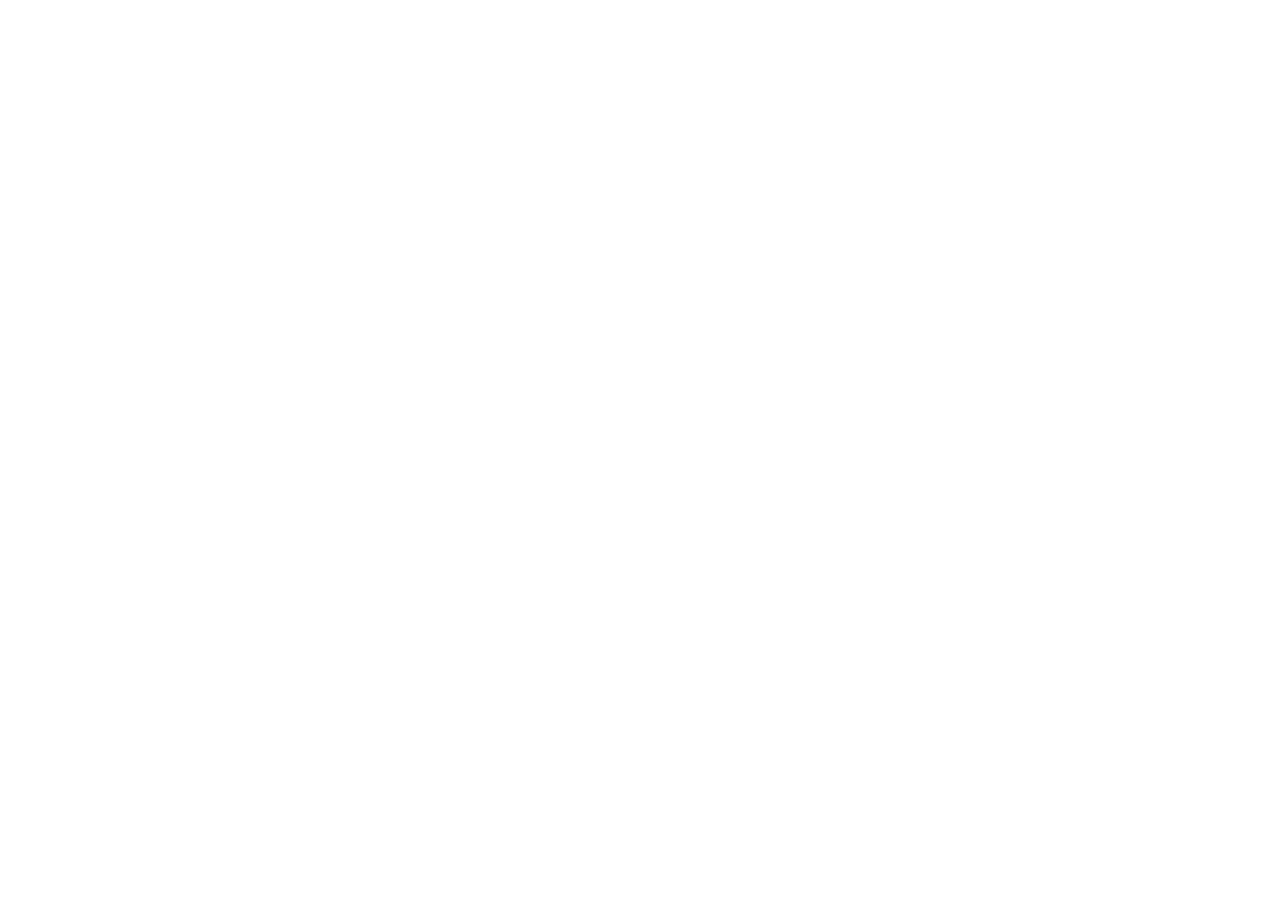
==== TRABALHO_APRESENTACAO/filmes.html @ e2dc0f0f "FIRST COMMIT" ====
<!DOCTYPE html>
<html lang="en">
<head>
    <meta charset="UTF-8">
    <meta name="viewport" content="width=device-width, initial-scale=1.0">
    <title>Filmes Preferidos</title>
</head>
<body>
    
</body>
</html>
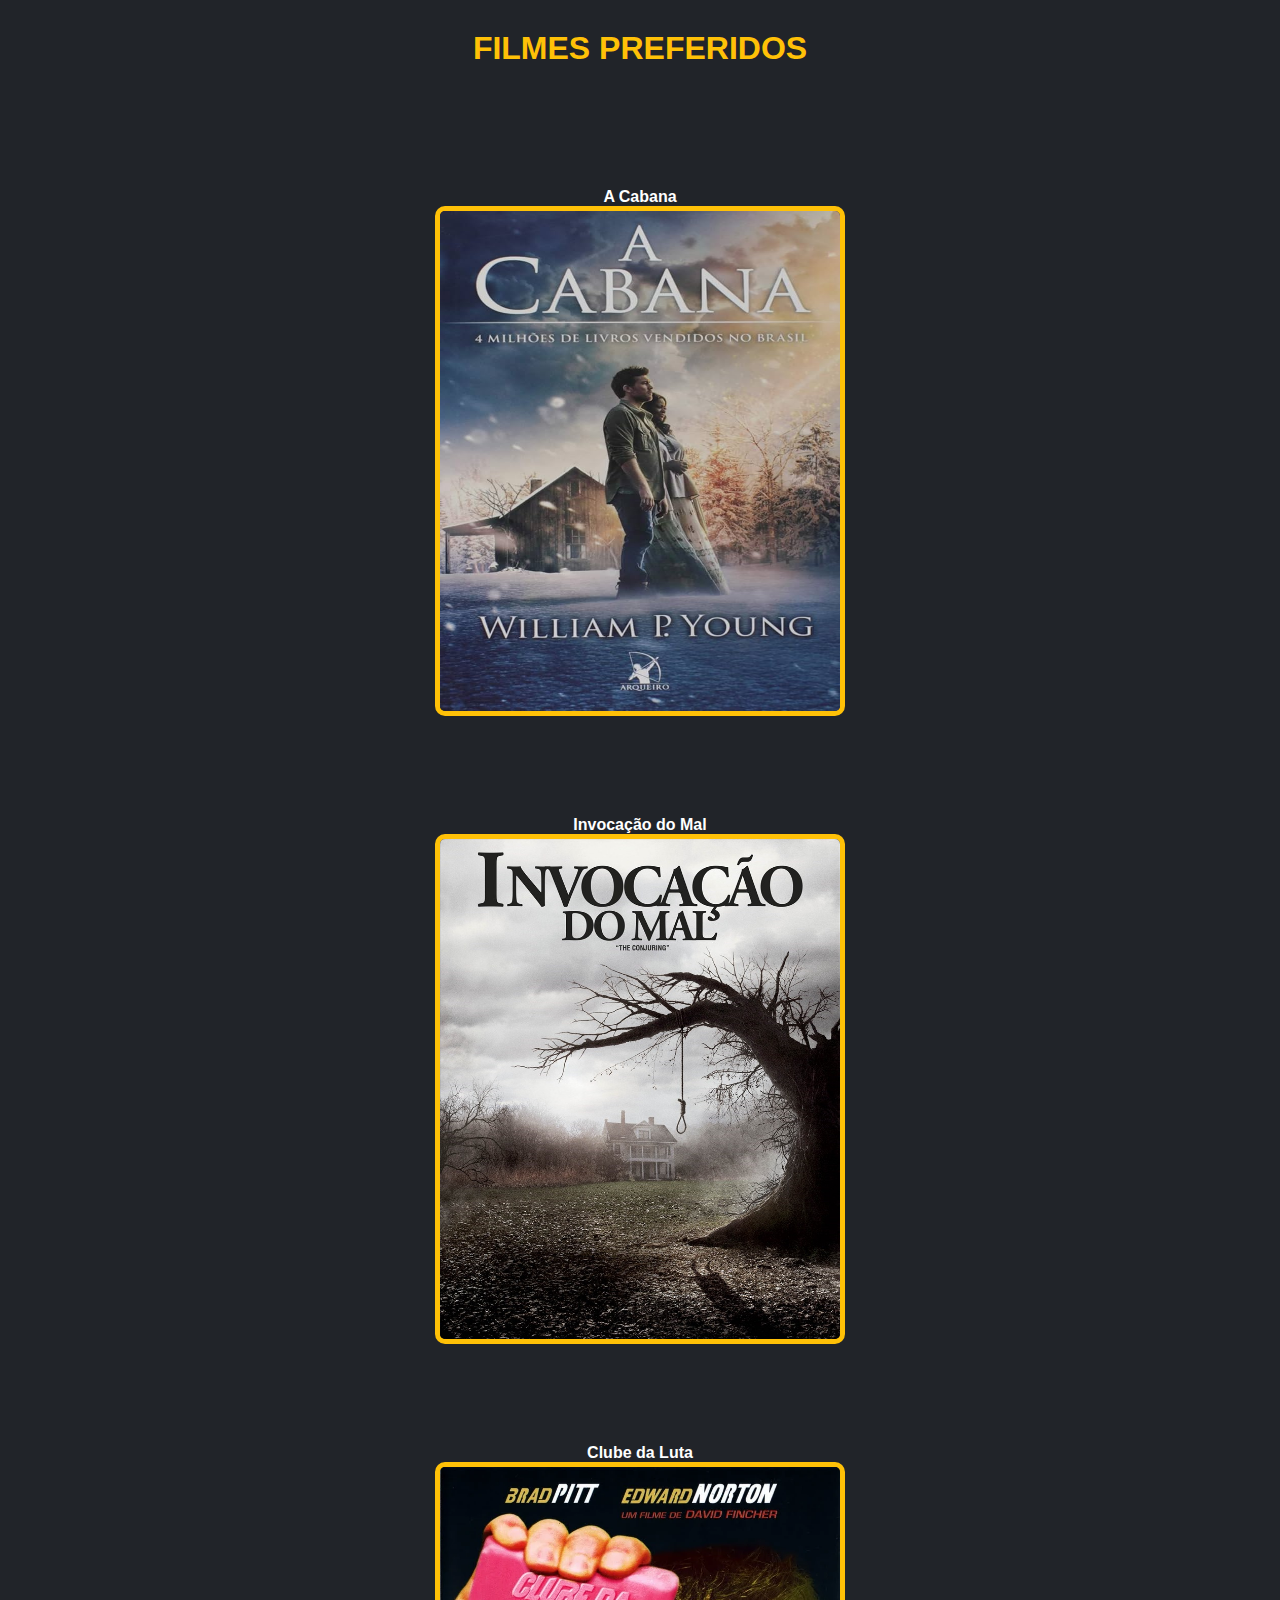
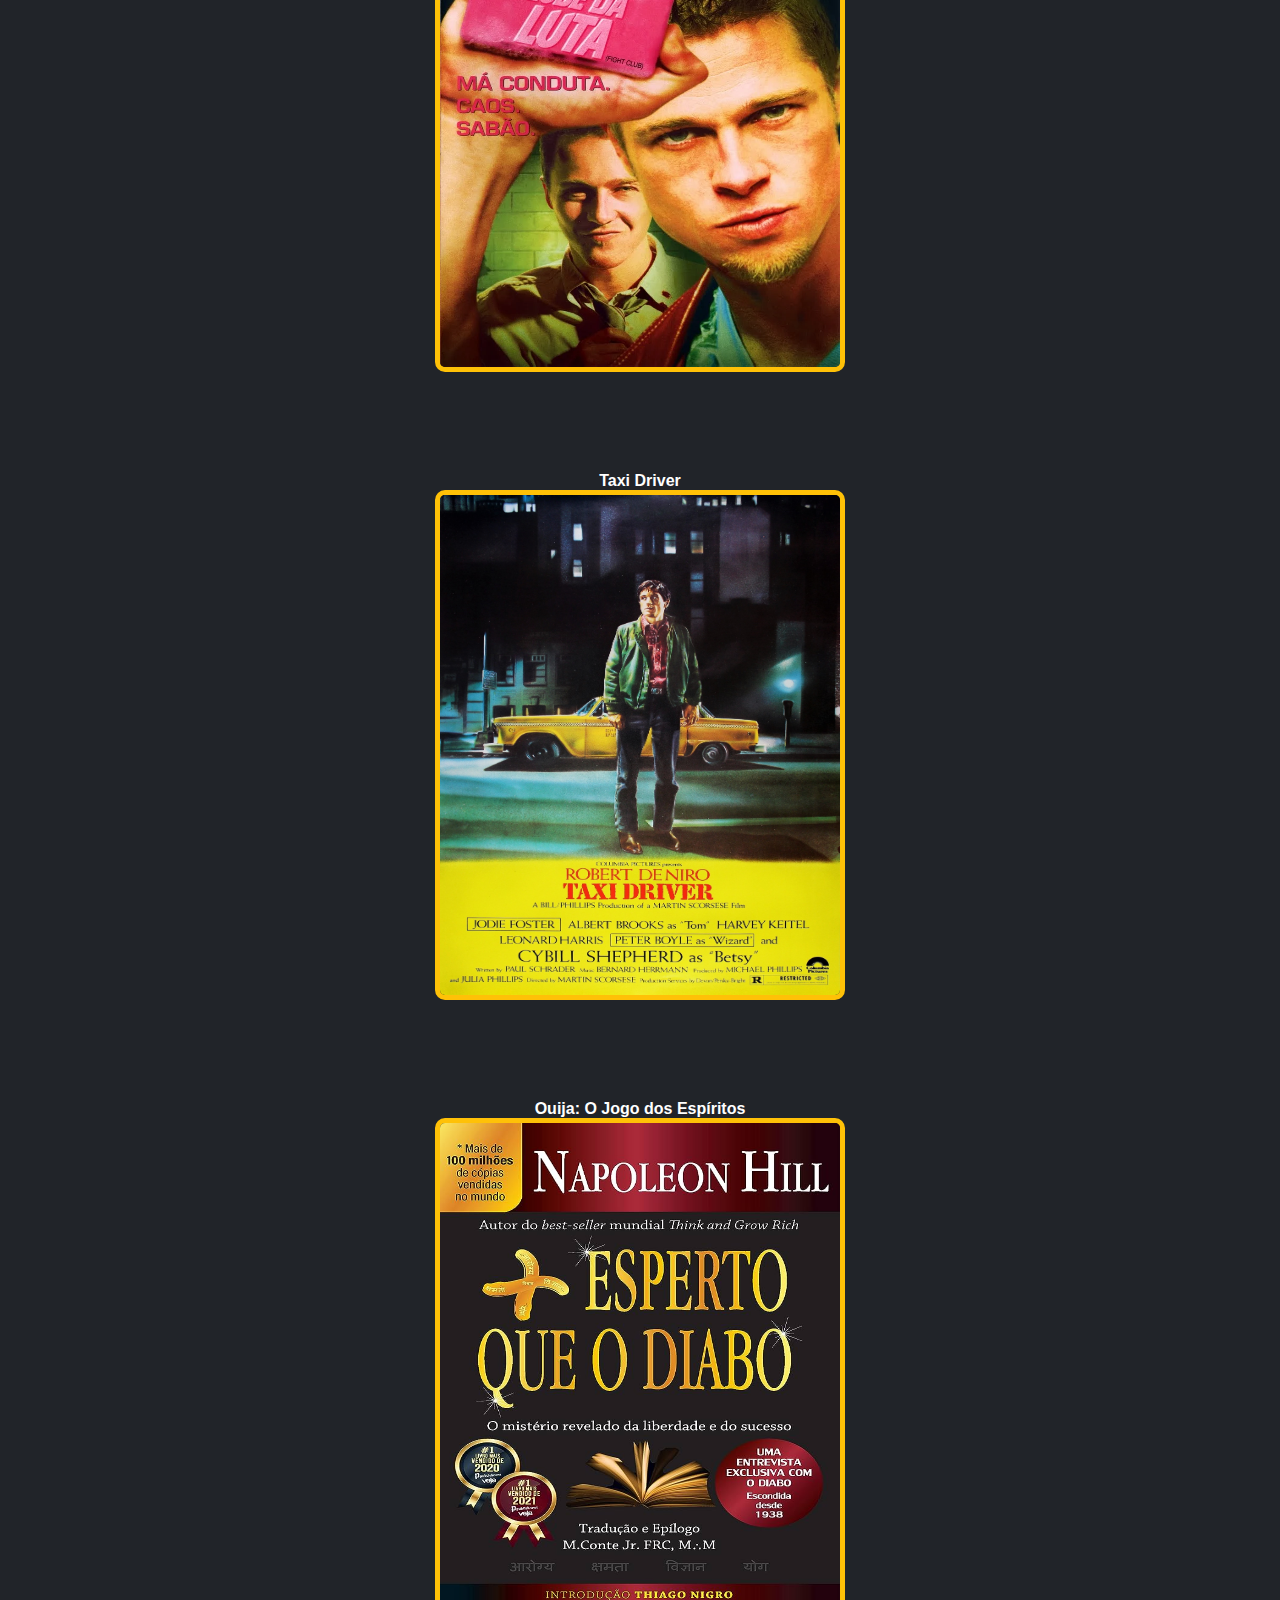
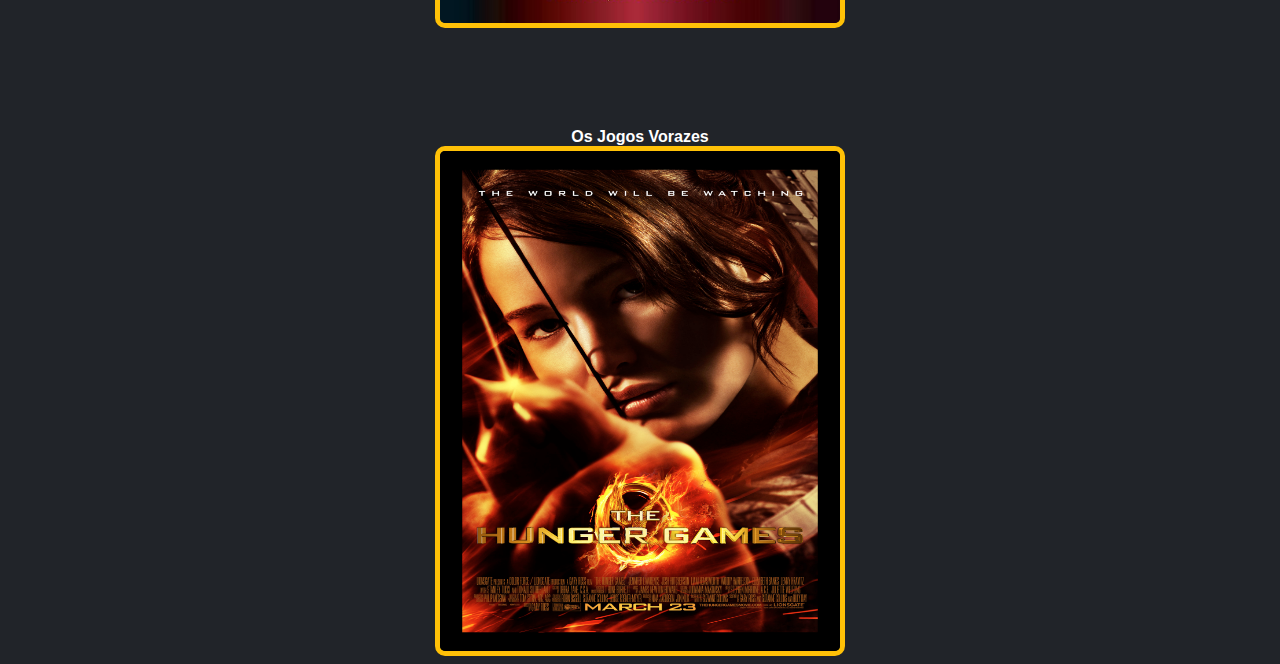
==== commit b8e35415: "modificações finais" ====
--- a/TRABALHO_APRESENTACAO/filmes.html
+++ b/TRABALHO_APRESENTACAO/filmes.html
@@ -3,9 +3,42 @@
 <head>
     <meta charset="UTF-8">
     <meta name="viewport" content="width=device-width, initial-scale=1.0">
+    <link href="https://cdn.jsdelivr.net/npm/bootstrap@5.0.2/dist/css/bootstrap.min.css" rel="stylesheet" integrity="sha384-EVSTQN3/azprG1Anm3QDgpJLIm9Nao0Yz1ztcQTwFspd3yD65VohhpuuCOmLASjC" crossorigin="anonymous">
+    <link rel="stylesheet" href="filmes.css">
     <title>Filmes Preferidos</title>
 </head>
 <body>
-    
+    <header>
+        <h1>FILMES PREFERIDOS</h1>
+    </header>
+
+    <main class="row">
+        <div class="col-6">
+
+
+            <b>A Cabana</b>
+            <img src="./a cabana.jpg" alt="">
+        </div>
+        <div class="col-6">
+            <b>Invocação do Mal</b>
+            <img src="./invocacao.jpg" alt="">
+        </div>
+        <div class="col-6">
+            <b>Clube da Luta</b>
+            <img src="./clubedaluta.webp" alt="">
+        </div>
+        <div class="col-6">
+            <b>Taxi Driver</b>
+            <img src="./taxi.jpg" alt="">
+        </div>
+        <div class="col-6">
+            <b>Ouija: O Jogo dos Espíritos</b>
+            <img src="./maisespertoqueodiabo.jpg" alt="">
+        </div>
+        <div class="col-6">
+            <b>Os Jogos Vorazes</b>
+            <img src="./jogosvorazes.jpg" alt="">
+        </div>
+    </main>
 </body>
 </html>--- a/TRABALHO_APRESENTACAO/filmes.css
+++ b/TRABALHO_APRESENTACAO/filmes.css
@@ -0,0 +1,34 @@
+body{
+    background-color: #212429;
+}
+
+img{
+    height: 500px;
+    width: 400px;
+    border-radius: 10px;
+    border: 5px solid #ffc107;
+}
+
+.col-6 {
+    padding-top: 100px;
+    display: flex;
+    align-items: center;
+    flex-direction: column;
+    
+}
+
+h1 {
+    font-family: 'Segoe UI', Tahoma, Geneva, Verdana, sans-serif;
+    color: #ffc107;
+    text-align: center;
+    margin-top: 30px;
+}
+
+b {
+    font-family: 'Segoe UI', Tahoma, Geneva, Verdana, sans-serif;
+    color: #ffffff;
+}
+
+header{
+    background-color: #212429;
+}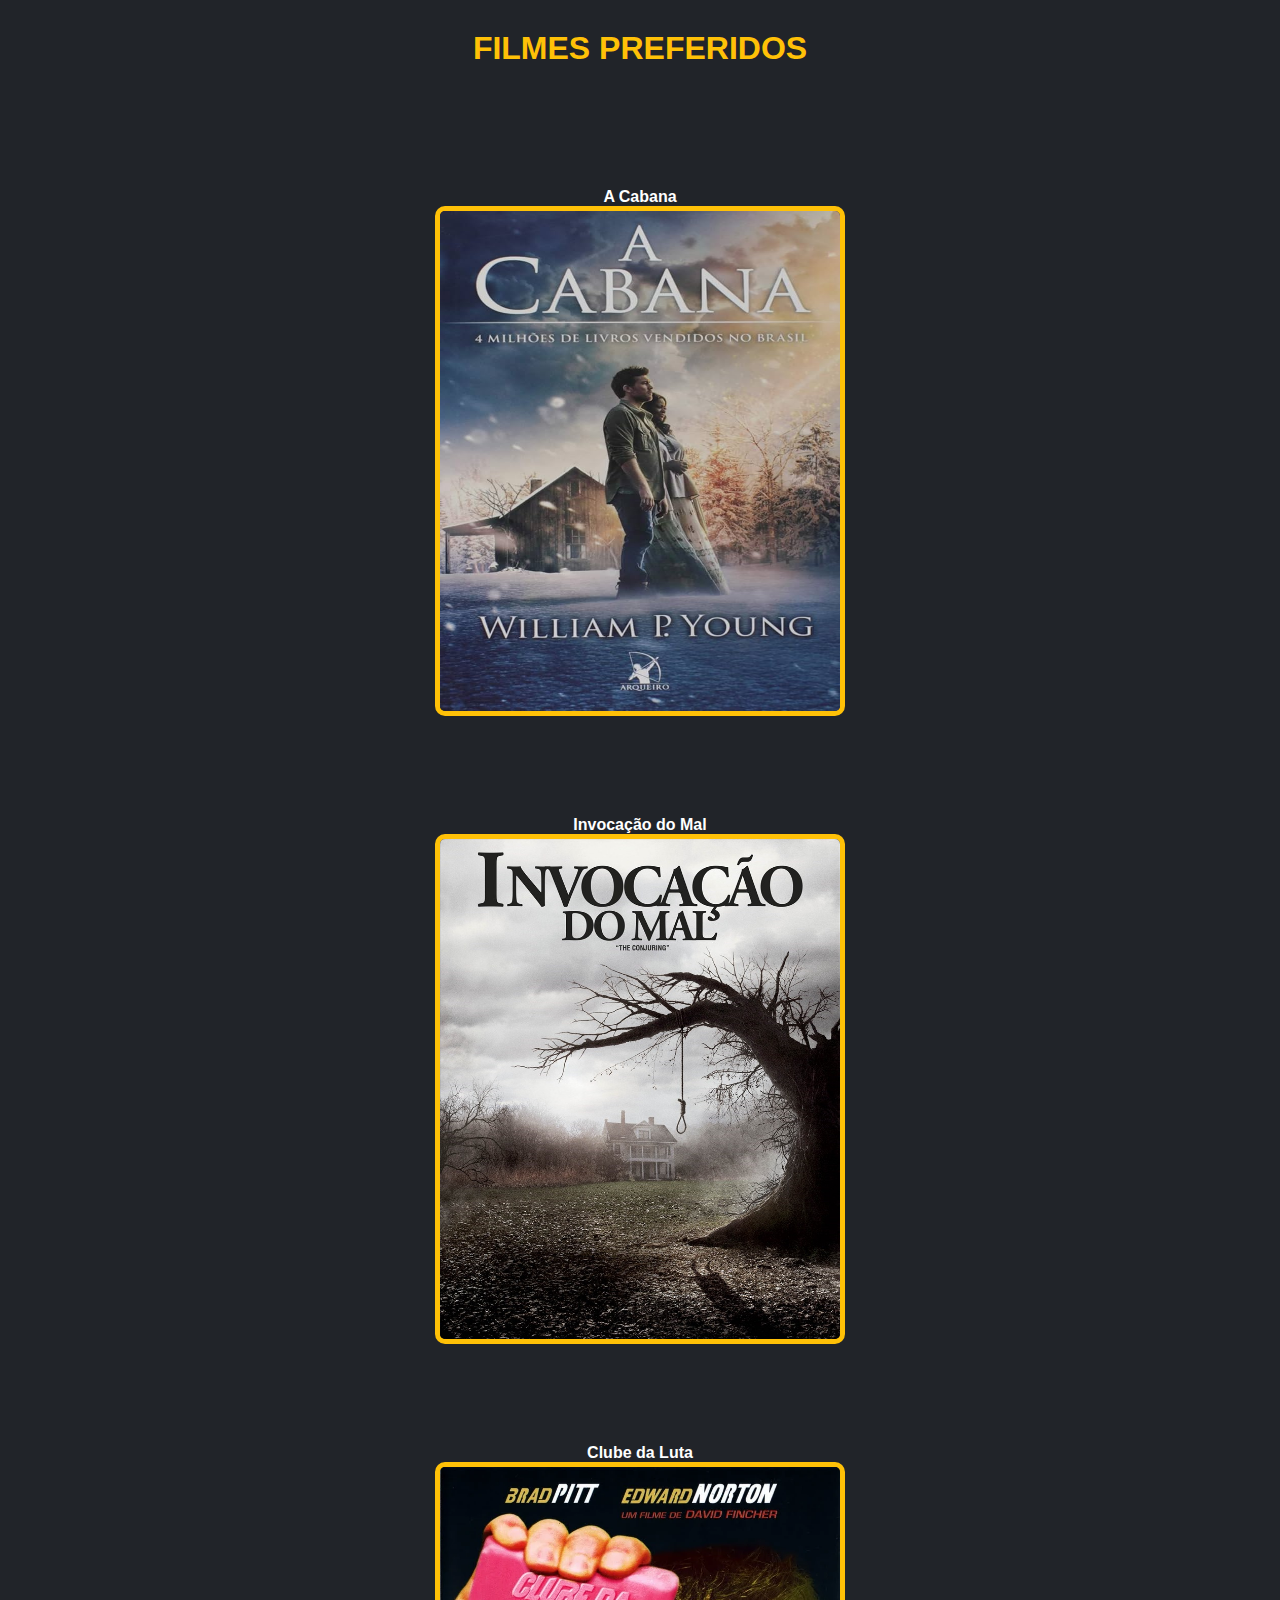
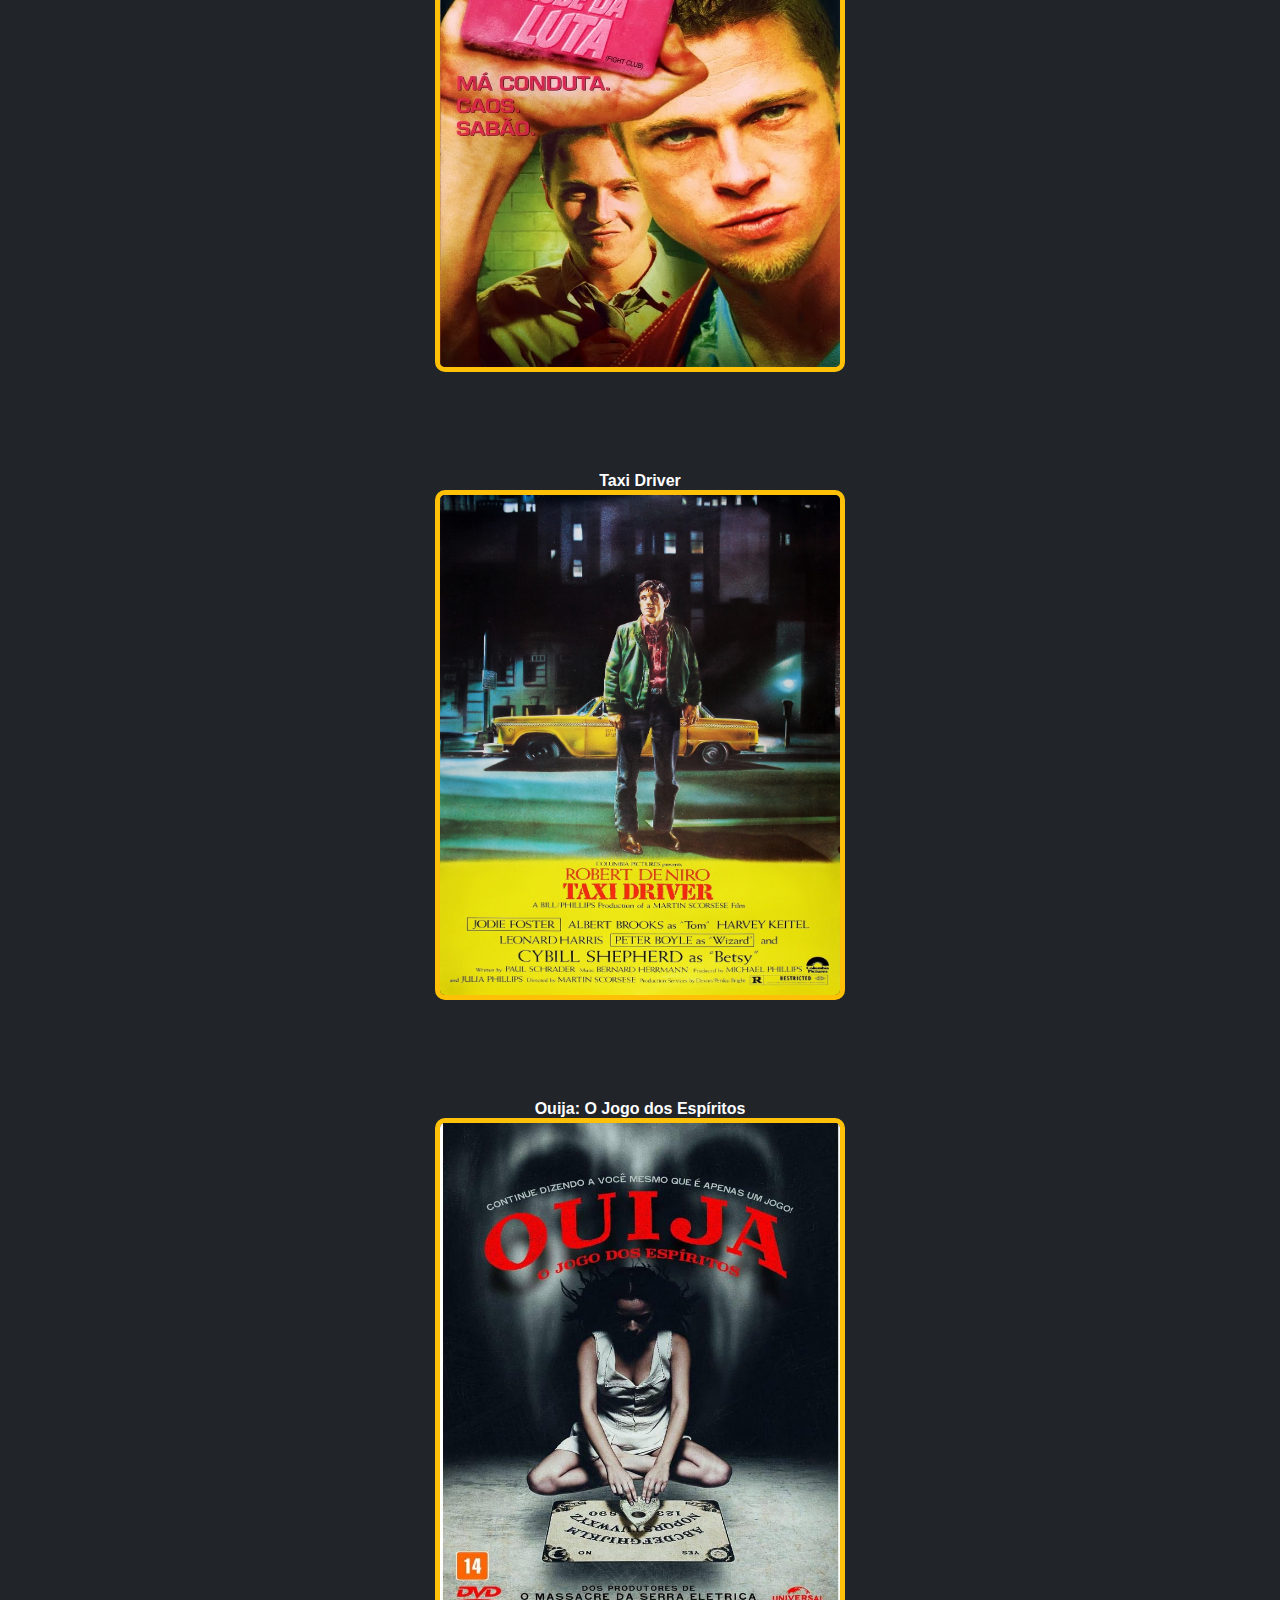
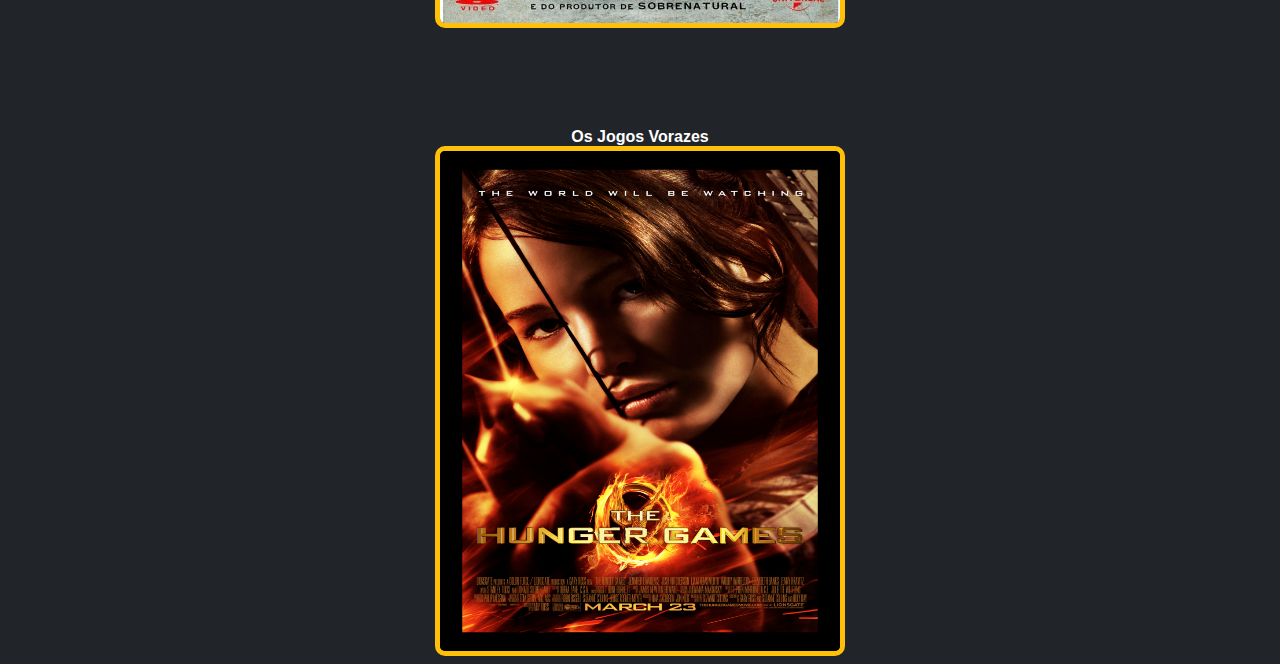
==== commit e3b1c943: "." ====
--- a/TRABALHO_APRESENTACAO/filmes.html
+++ b/TRABALHO_APRESENTACAO/filmes.html
@@ -33,7 +33,7 @@
         </div>
         <div class="col-6">
             <b>Ouija: O Jogo dos Espíritos</b>
-            <img src="./maisespertoqueodiabo.jpg" alt="">
+            <img src="./ouija.jpg" alt="">
         </div>
         <div class="col-6">
             <b>Os Jogos Vorazes</b>
